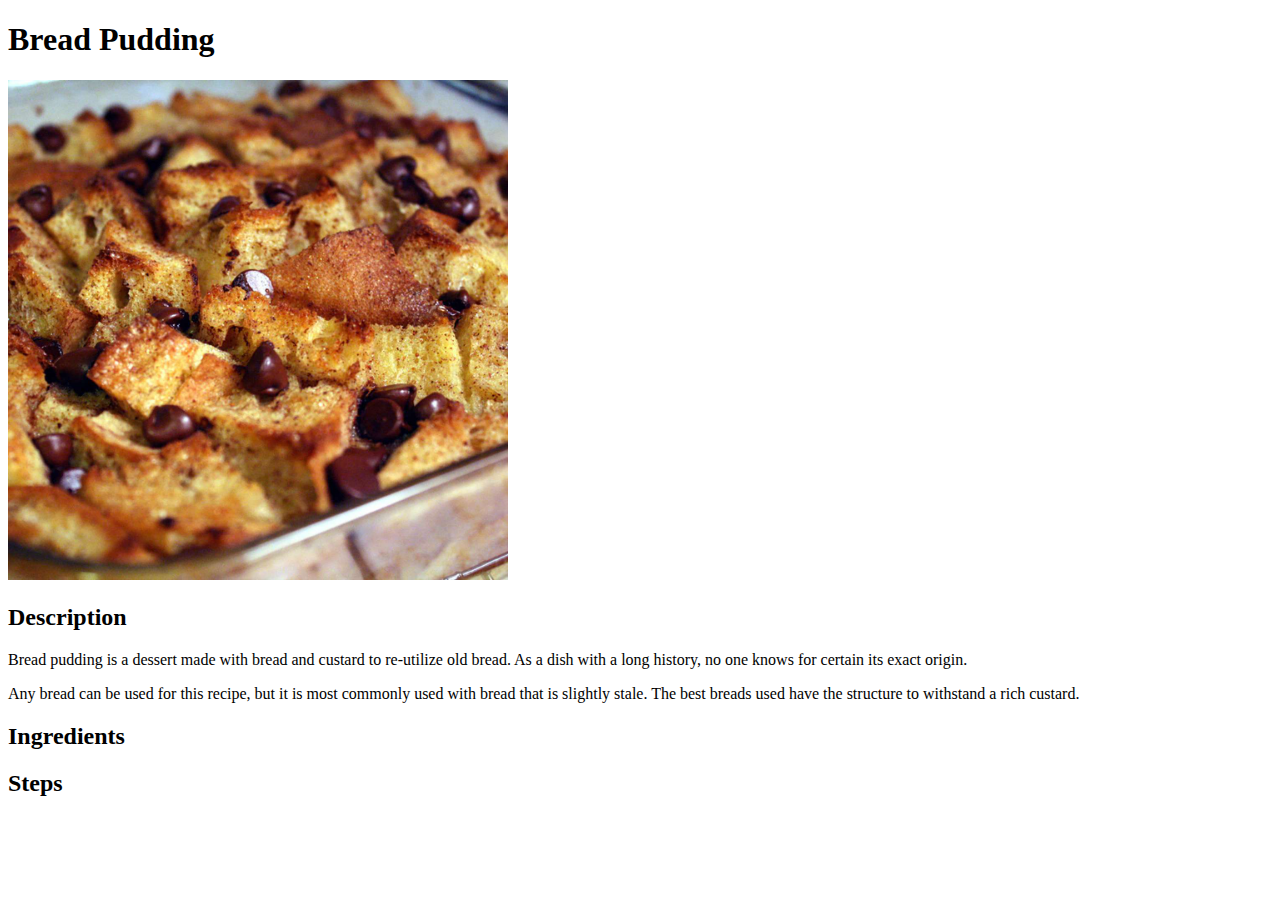
==== recipes/bread-pudding.html @ e4f91f0a "Create initial bread pudding recipe page and link from homepage" ====
<!DOCTYPE html>

<html lang="en">
    <head>
        <meta charset="UTF-8">
        <title>Odin Recipes</title>
    </head>

    <body>
        <h1>Bread Pudding</h1>

        <img src="../images/bread-pudding-img.jpg" alt="close-up of bread pudding" width="500">

        <h2>Description</h2>

        <p>Bread pudding is a dessert made with bread and custard to re-utilize
        old bread. As a dish with a long history, no one knows for certain its
        exact origin.</p>
        <p>Any bread can be used for this recipe, but it is most commonly used with
        bread that is slightly stale. The best breads used have the structure to withstand
        a rich custard.</p>

        <h2>Ingredients</h2>

        <h2>Steps</h2>

    </body>
</html>
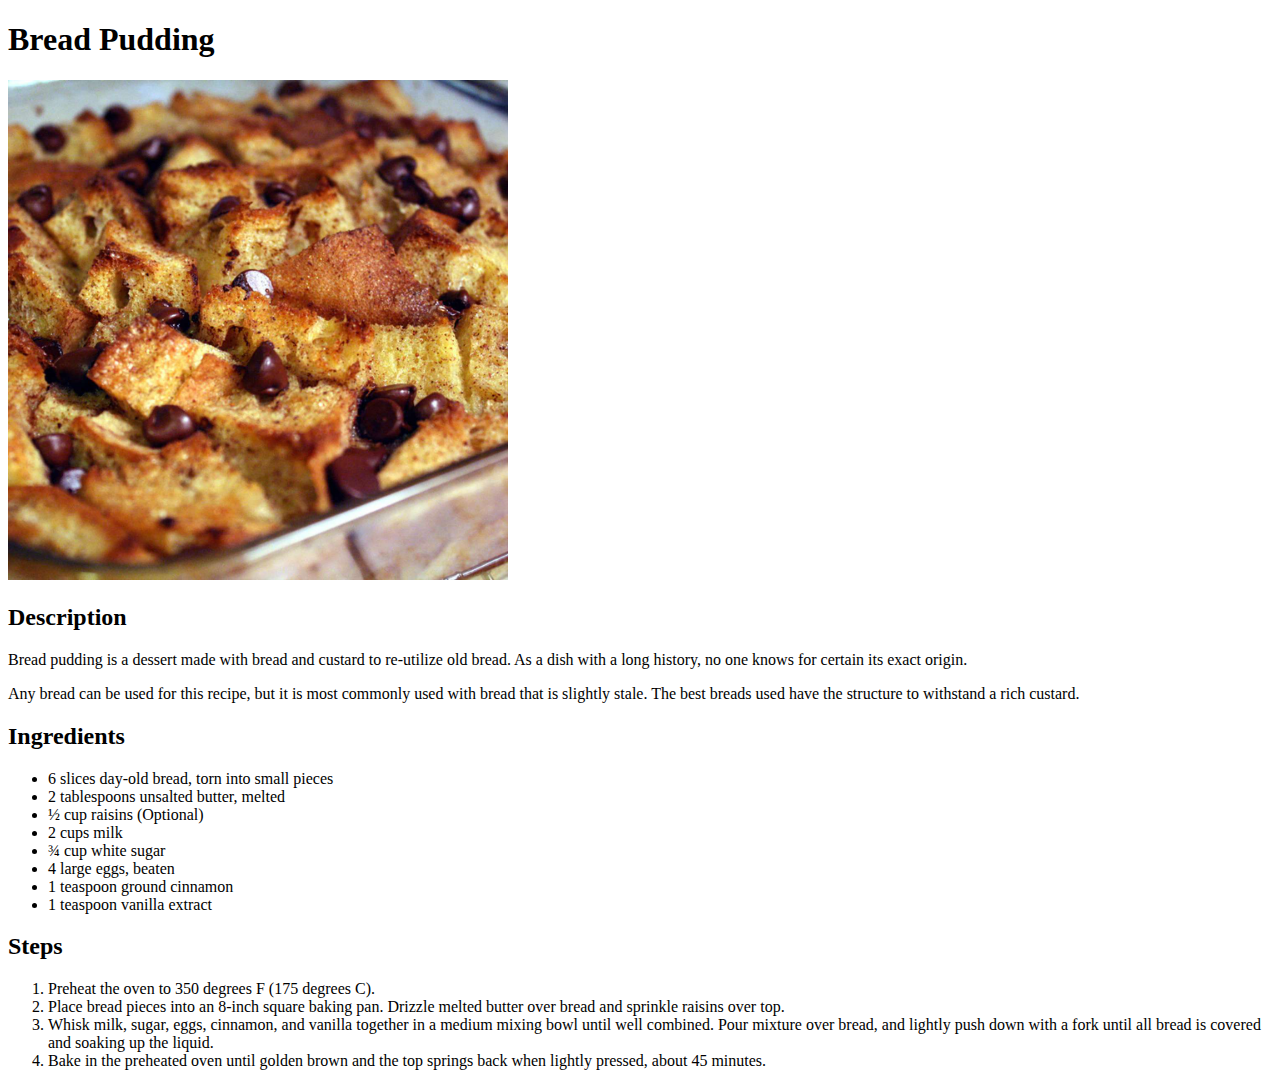
==== commit f4bd5f2e: "Add ingredients and steps to bread pudding recipe page" ====
--- a/recipes/bread-pudding.html
+++ b/recipes/bread-pudding.html
@@ -12,7 +12,7 @@
         <img src="../images/bread-pudding-img.jpg" alt="close-up of bread pudding" width="500">
 
         <h2>Description</h2>
-
+        <!--Short description of recipe-->
         <p>Bread pudding is a dessert made with bread and custard to re-utilize
         old bread. As a dish with a long history, no one knows for certain its
         exact origin.</p>
@@ -21,8 +21,28 @@
         a rich custard.</p>
 
         <h2>Ingredients</h2>
+        <!--ingredients used in this recipe in unordered list-->
+        <ul>
+            <li>6 slices day-old bread, torn into small pieces</li>
+            <li>2 tablespoons unsalted butter, melted</li>
+            <li>½ cup raisins (Optional)</li>
+            <li>2 cups milk</li>
+            <li>¾ cup white sugar</li>
+            <li>4 large eggs, beaten</li>
+            <li>1 teaspoon ground cinnamon</li>
+            <li>1 teaspoon vanilla extract</li>
+        </ul>
 
         <h2>Steps</h2>
+        <!--steps needed to make the dish in ordered list-->
+        <ol>
+            <li> Preheat the oven to 350 degrees F (175 degrees C). </li>
+            <li> Place bread pieces into an 8-inch square baking pan. 
+            Drizzle melted butter over bread and sprinkle raisins over top. </li>
+            <li> Whisk milk, sugar, eggs, cinnamon, and vanilla together in a medium mixing bowl until well combined. 
+            Pour mixture over bread, and lightly push down with a fork until all bread is covered and soaking up the liquid. </li>
+            <li> Bake in the preheated oven until golden brown and the top springs back when lightly pressed, about 45 minutes. </li>
+        </ol>
 
     </body>
 </html>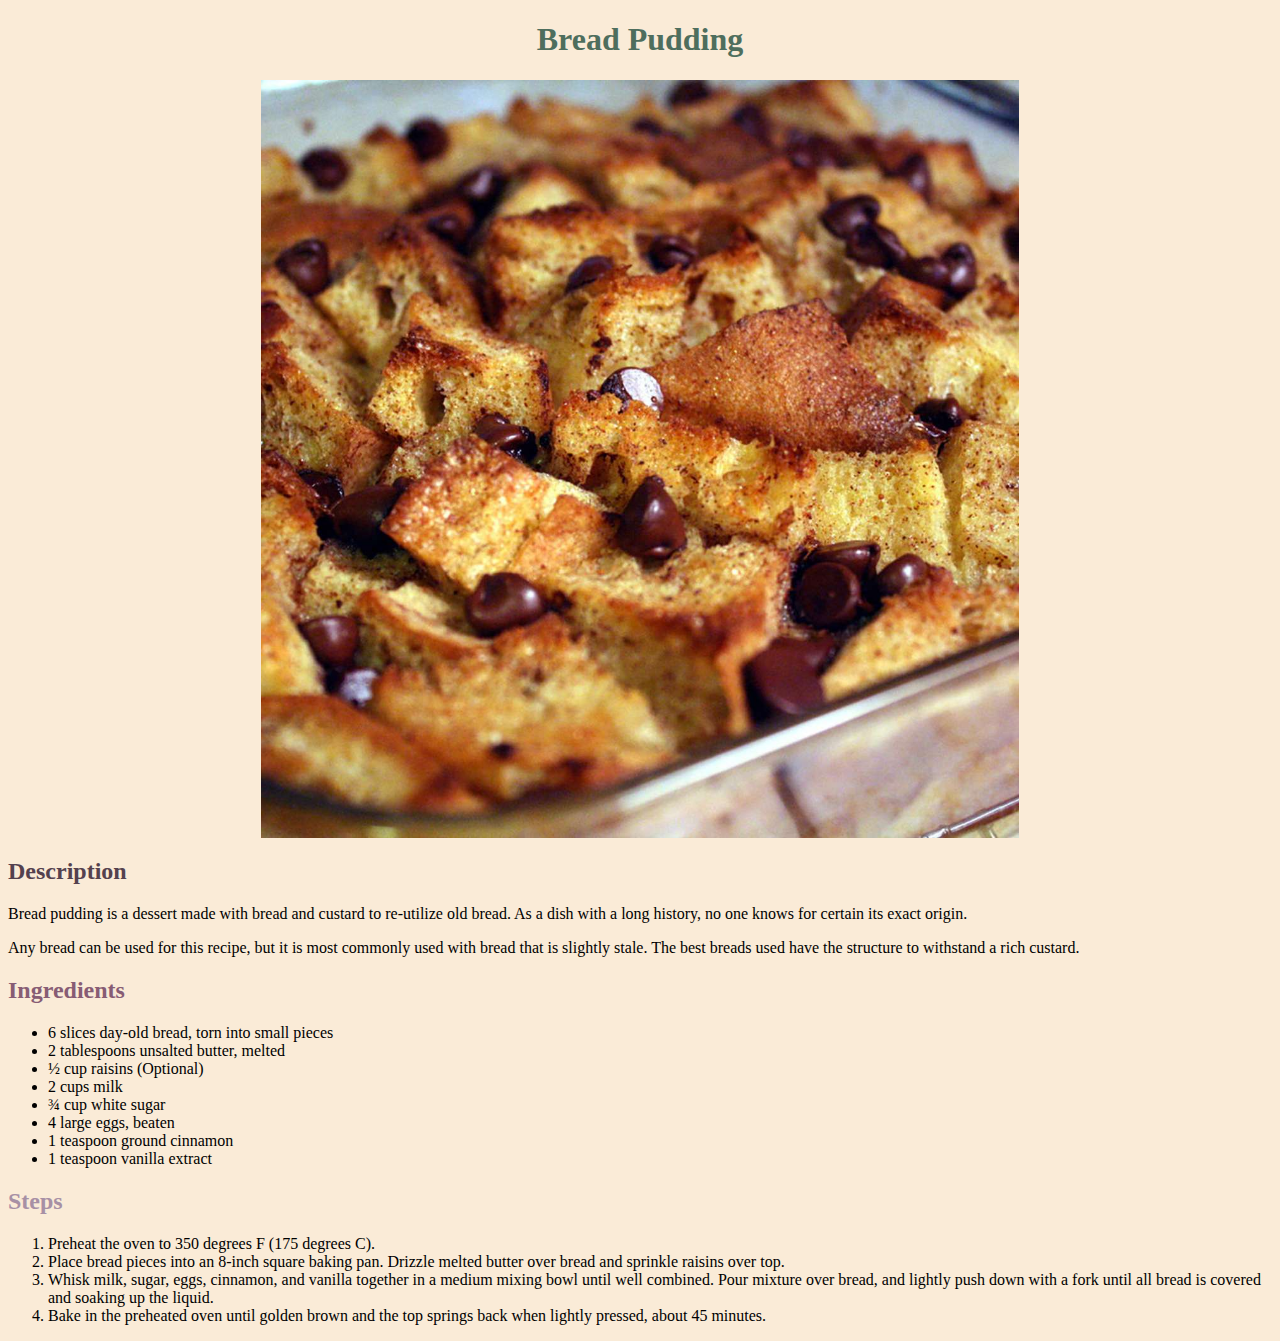
==== commit 2308875a: "Add to styles.css for styling on recipe pages" ====
--- a/recipes/bread-pudding.html
+++ b/recipes/bread-pudding.html
@@ -3,15 +3,16 @@
 <html lang="en">
     <head>
         <meta charset="UTF-8">
-        <title>Odin Recipes</title>
+        <title>Bread Pudding Recipe</title>
+        <link rel="stylesheet" href="../styles.css"/>
     </head>
 
     <body>
-        <h1>Bread Pudding</h1>
+        <h1 class="subpage">Bread Pudding</h1>
 
-        <img src="../images/bread-pudding-img.jpg" alt="close-up of bread pudding" width="500">
+        <img class="recipe" src="../images/bread-pudding-img.jpg" alt="close-up of bread pudding">
 
-        <h2>Description</h2>
+        <h2 class="desc">Description</h2>
         <!--Short description of recipe-->
         <p>Bread pudding is a dessert made with bread and custard to re-utilize
         old bread. As a dish with a long history, no one knows for certain its
@@ -20,7 +21,7 @@
         bread that is slightly stale. The best breads used have the structure to withstand
         a rich custard.</p>
 
-        <h2>Ingredients</h2>
+        <h2 class="ingred">Ingredients</h2>
         <!--ingredients used in this recipe in unordered list-->
         <ul>
             <li>6 slices day-old bread, torn into small pieces</li>
@@ -33,7 +34,7 @@
             <li>1 teaspoon vanilla extract</li>
         </ul>
 
-        <h2>Steps</h2>
+        <h2 class="steps">Steps</h2>
         <!--steps needed to make the dish in ordered list-->
         <ol>
             <li> Preheat the oven to 350 degrees F (175 degrees C). </li>
--- a/styles.css
+++ b/styles.css
@@ -0,0 +1,60 @@
+/* css stylesheet for odin recipe webpage */
+
+/* for both */
+body {
+    background-color: antiquewhite;
+}
+
+/* for home page */
+h1.main {
+    text-align: center;
+    color: #F5BB47;
+    margin-left: 30%;
+    margin-right: 30%;
+}
+
+img.chef {
+    height: auto;
+    width: 35%;
+    display: block;
+    margin-left: 30%;
+    margin-right: auto;
+}
+
+h2.desserts {
+    margin-left: 5%;
+    color: #4E6E5D;
+}
+
+ul.desserts {
+    margin-left: 4%;
+}
+
+/* for recipe pages */
+
+h1.subpage {
+    text-align: center;
+    margin-left: 30%;
+    margin-right: 30%; 
+    color: #4E6E5D;
+}
+
+img.recipe {
+    height: auto;
+    width: 60%;
+    display: block;
+    margin-left: auto;
+    margin-right: auto;
+}
+
+h2.desc {
+    color: #54414E;
+}
+
+h2.ingred {
+    color: #875C74;
+}
+
+h2.steps {
+    color: #A790A5;
+}